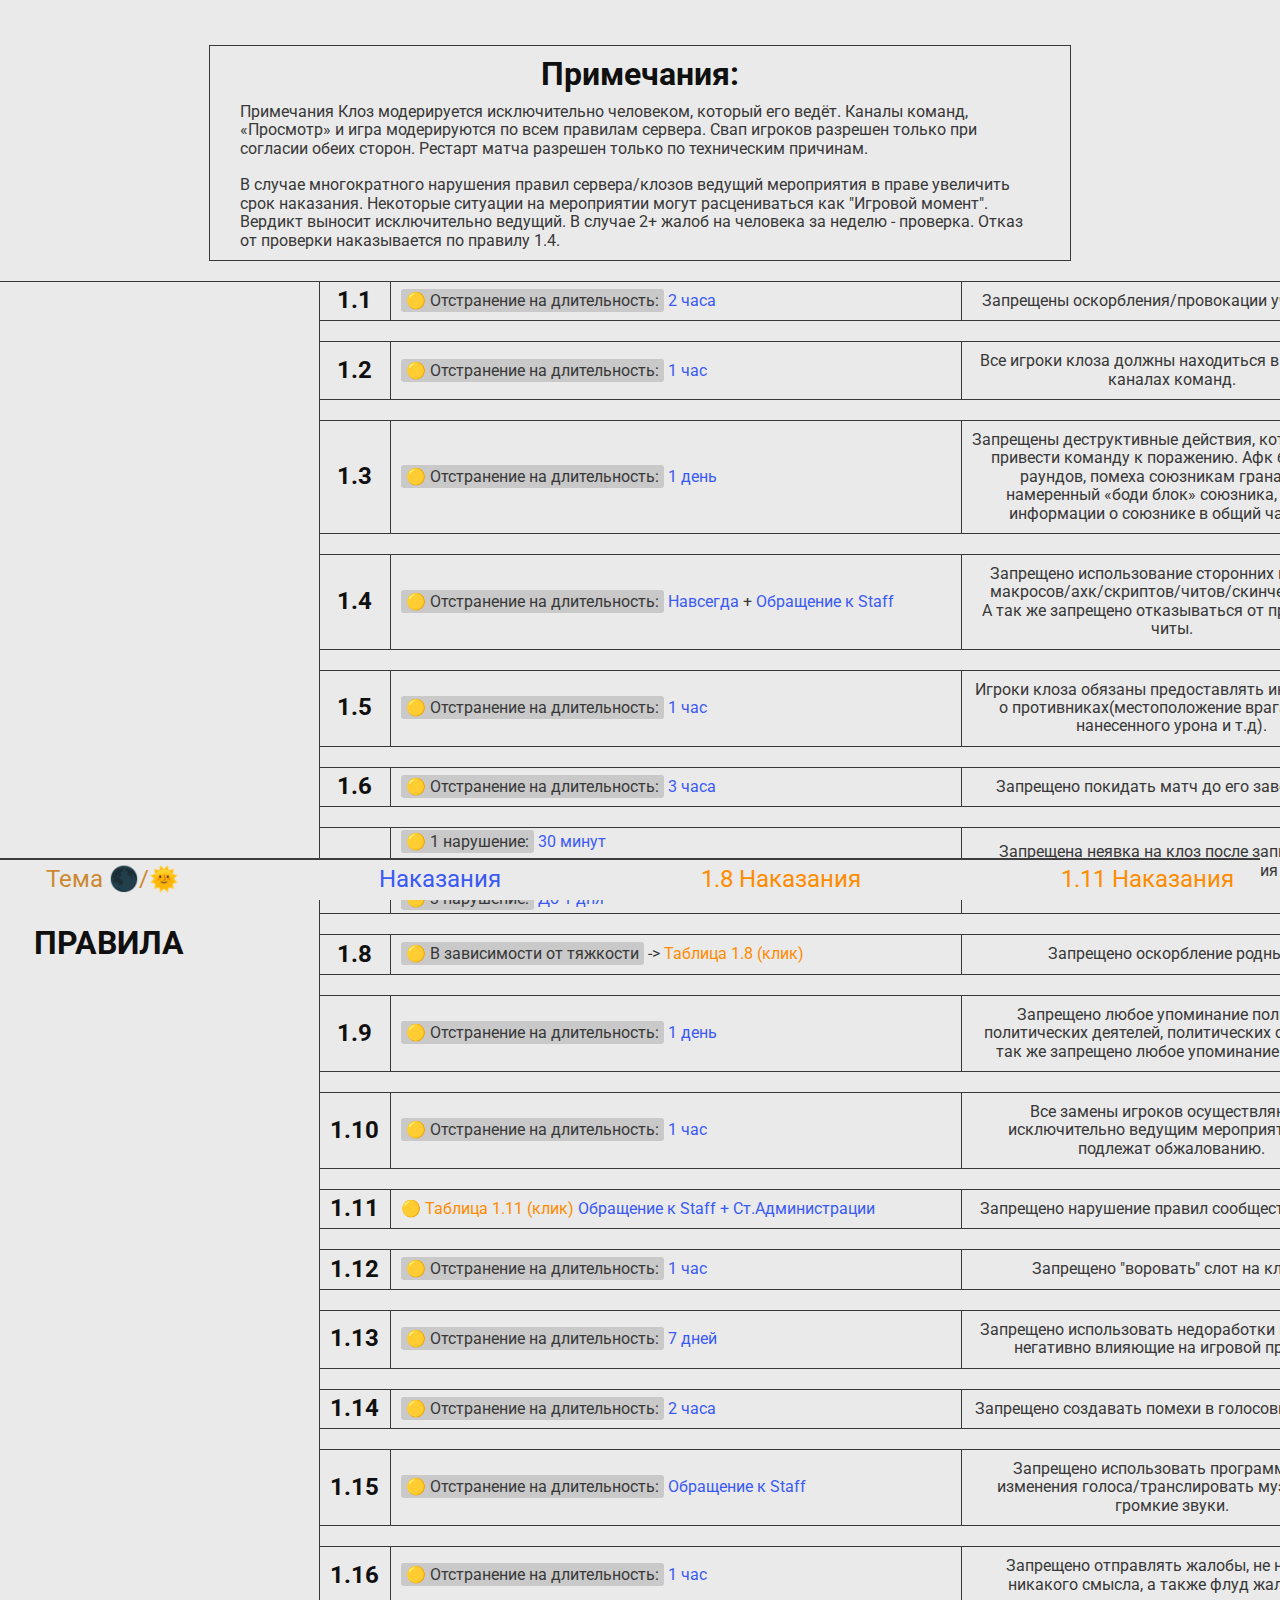
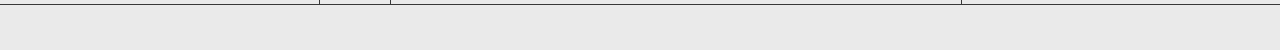
==== index.html @ 8bb2a96b "Add files via upload" ====
<!DOCTYPE html>
<html lang="ru">

<head>
    <meta charset="UTF-8">
    <title>Таблица наказаний Closemod</title>
    <link rel="stylesheet" href="css/norm.css">
    <link rel="stylesheet" href="css/main.css">
    <link rel="shortcut icon" href="logo.png" type="image/x-icon">
</head>

<body>

    <main>
        <div class="category-main">

            <div class="information">

                <h1 style="text-align: center">Примечания:</h1>

                <div class="info-main">
                    <p id="1-6">Примечания Клоз модерируется исключительно человеком, который его ведёт. Каналы команд, «Просмотр» и игра модерируются по всем правилам сервера. Свап игроков разрешен только при согласии обеих сторон.
Рестарт матча разрешен только по техническим причинам.<br><br>
В случае многократного нарушения правил сервера/клозов ведущий мероприятия в праве увеличить срок наказания.
Некоторые ситуации на мероприятии могут расцениваться как "Игровой момент". Вердикт выносит исключительно ведущий.
В случае 2+ жалоб на человека за неделю - проверка. Отказ от проверки наказывается по правилу 1.4.
                    <p></p>
                    </p>
                </div>

            </div>
            <div class="info-under">
                <div class="links">
                    <nav class="nav-phone">
                        <ul class="nav-list-phone">
                            <span class="theme-phone"><a class="switcher" onclick="toggleTheme()">Тема 🌑/🌞</a></span>
                            <span class="blue-color">Наказания</span>
                            <li class="nav-list_item-phone"><a class="link-hover" href="1.11-punishment.html">1.11
                                    Наказания</a></li>
                        </ul>
                    </nav>
                </div>
                <div class="link-to-rule">
                    <a href="#1" class="link-to">Перейти к 1 разделу</a>
                    <a href="#2" class="link-to">Перейти к 2 разделу</a>
                    <a href="#3" class="link-to">Перейти к 3 разделу</a>
                    <a href="#4" class="link-to">Перейти к 4 разделу</a>
                </div>
            </div>



            <div class="category-main-element">
                <div class="category-main-left">
                    <h1 class="category-main-left-text"></h1>
                    <h1 class="category-main-left-text">ПРАВИЛА</h1>
                </div>
                <div class="category-main-right-container">
                    <div class="category-main-right-element-rule">
                        <div class="category-main-right-container-rule-number">
                            <h2>1.1</h2>
                        </div>
                        <div class="category-main-right-container-rule-text">
                            <p><span class="example-p">🟡 Отстранение на длительность:</span> <span class="blue-color">2 часа</span> </p>
                        </div>
                        <div class="category-main-right-container-rule-name">
                            <p>Запрещены оскорбления/провокации участников.</p>
                        </div>
                    </div>
                    <div class="category-main-right-element-rule">
                        <div class="category-main-right-container-rule-number">
                            <h2>1.2</h2>
                        </div>
                        <div class="category-main-right-container-rule-text">
                            <p><span class="example-p">🟡 Отстранение на длительность:</span> <span class="blue-color">1 час</span> </p>
                        </div>
                        <div class="category-main-right-container-rule-name">
                            <p>Все игроки клоза должны находиться в голосовых каналах команд.</p>
                        </div>
                    </div>
                    <div class="category-main-right-element-rule">
                        <div class="category-main-right-container-rule-number">
                            <h2 id="1">1.3</h2>
                        </div>
                        <div class="category-main-right-container-rule-text">
                            <p><span class="example-p">🟡 Отстранение на длительность:</span> <span class="blue-color">1 день</span> </p>
                        </div>
                        <div class="category-main-right-container-rule-name">
                            <p> Запрещены деструктивные действия, которые могут привести команду к поражению. Афк более 2-ух раундов, помеха союзникам гранатами, намеренный «боди блок» союзника, «Слив»
ㅤинформации о союзнике в общий чат и т.д. </p>
                        </div>
                    </div>
                    <div class="category-main-right-element-rule">
                        <div class="category-main-right-container-rule-number">
                            <h2>1.4</h2>
                        </div>
                        <div class="category-main-right-container-rule-text">
                            <p><span class="example-p">🟡 Отстранение на длительность:</span> <span class="blue-color">Навсегда</span> + <span class="blue-color">Обращение к Staff</span> </p>
                        </div>
                        <div class="category-main-right-container-rule-name">
                            <p>Запрещено использование сторонних программ  макросов/ахк/скриптов/читов/скинченджеров.<br>А так же запрещено отказываться от проверки на читы.</p>
                        </div>
                    </div>
                    <div class="category-main-right-element-rule">
                        <div class="category-main-right-container-rule-number">
                            <h2>1.5</h2>
                        </div>
                        <div class="category-main-right-container-rule-text">
                            <p><span class="example-p">🟡 Отстранение на длительность:</span> <span class="blue-color">1 час</span> </p>
                        </div>
                        <div class="category-main-right-container-rule-name">
                            <p>Игроки клоза обязаны предоставлять информацию о противниках(местоположение врага, кол-во нанесенного урона и т.д).</p>
                        </div>
                    </div>
                    <div class="category-main-right-element-rule">
                        <div class="category-main-right-container-rule-number">
                            <h2>1.6</h2>
                        </div>
                        <div class="category-main-right-container-rule-text"> 
                            <p><span class="example-p">🟡 Отстранение на длительность:</span> <span class="blue-color">3 часа</span> </p>
                        </div>
                        <div class="category-main-right-container-rule-name">
                            <p>Запрещено покидать матч до его завершения.</p>
                        </div>
                    </div>
                    <div class="category-main-right-element-rule">
                        <div class="category-main-right-container-rule-number">
                            <h2>1.7</h2>
                        </div>
                        <div class="category-main-right-container-rule-text">
                            <p><span class="example-p">🟡 1 нарушение:</span> <span class="blue-color">30 минут</span></p>
                            <p><span class="example-p">🟡 2 нарушение:</span> <span class="blue-color">1 час</span></p>
                            <p><span class="example-p">🟡 3 нарушение:</span> <span class="blue-color">До 1 дня</span></p>
                        </div>
                        <div class="category-main-right-container-rule-name">
                            <p>Запрещена неявка на клоз после записи и его начала. Ожидание после формирования команд — 5 минут.</p>
                        </div>
                    </div>
                    <div class="category-main-right-element-rule">
                        <div class="category-main-right-container-rule-number">
                            <h2>1.8</h2>
                        </div>
                        <div class="category-main-right-container-rule-text">
                            <p><span class="example-p">🟡 В зависимости от тяжкости</span> -> <a class="link-hover" href="1.8-punishment.html">Таблица 1.8 (клик)</a></p>
                        </div>
                        <div class="category-main-right-container-rule-name">
                            <p>Запрещено оскорбление родных.</p>
                        </div>
                    </div>
                    <div class="category-main-right-element-rule">
                        <div class="category-main-right-container-rule-number">
                            <h2>1.9</h2>
                        </div>
                        <div class="category-main-right-container-rule-text">
                            <p><span class="example-p">🟡 Отстранение на длительность:</span> <span class="blue-color">1 день</span></p>
                        </div>
                        <div class="category-main-right-container-rule-name">
                            <p>Запрещено любое упоминание политики, политических деятелей, политических ситуаций, а так же запрещено любое упоминание религии.</p>
                        </div>
                    </div>
                    <div class="category-main-right-element-rule">
                        <div class="category-main-right-container-rule-number">
                            <h2>1.10</h2>
                        </div>
                        <div class="category-main-right-container-rule-text">
                            <p><span class="example-p">🟡 Отстранение на длительность:</span> <span class="blue-color">1 час</span></p>
                        </div>
                        <div class="category-main-right-container-rule-name">
                            <p>Все замены игроков осуществляются исключительно ведущим мероприятия и не подлежат обжалованию.</p>
                        </div>
                    </div>
                    <div class="category-main-right-element-rule">
                        <div class="category-main-right-container-rule-number">
                            <h2>1.11</h2>
                        </div>
                        <div class="category-main-right-container-rule-text">
                            <p>🟡 <a class="link-hover" href="1.11-punishment.html">Таблица 1.11 (клик)</a> </span> <span class="blue-color">Обращение к Staff + Ст.Администрации</span></p>
                        </div>
                        <div class="category-main-right-container-rule-name">
                            <p>Запрещено нарушение правил сообщества Discord.</p>
                        </div>
                    </div>
                    <div class="category-main-right-element-rule">
                        <div class="category-main-right-container-rule-number">
                            <h2>1.12</h2>
                        </div>
                        <div class="category-main-right-container-rule-text">
                            <p><span class="example-p">🟡 Отстранение на длительность:</span> <span class="blue-color">1 час</span></p>
                        </div>
                        <div class="category-main-right-container-rule-name">
                            <p>Запрещено "воровать" слот на клозе.</p>    
                        </div>
                    </div>
                    <div class="category-main-right-element-rule">
                        <div class="category-main-right-container-rule-number">
                            <h2>1.13</h2>
                        </div>
                        <div class="category-main-right-container-rule-text">
                            <p><span class="example-p">🟡 Отстранение на длительность:</span> <span class="blue-color">7 дней</span></p>
                        </div>
                        <div class="category-main-right-container-rule-name">
                            <p>Запрещено использовать недоработки игры(баги), негативно влияющие на игровой процесс.</p>
                        </div>
                    </div>
                    <div class="category-main-right-element-rule">
                        <div class="category-main-right-container-rule-number">
                            <h2>1.14</h2>
                        </div>
                        <div class="category-main-right-container-rule-text">
                            <p><span class="example-p">🟡 Отстранение на длительность:</span> <span class="blue-color">2 часа</span></p>
                        </div>
                        <div class="category-main-right-container-rule-name">
                            <p>Запрещено создавать помехи в голосовых каналах.</p>
                        </div>
                    </div>
                    <div class="category-main-right-element-rule">
                        <div class="category-main-right-container-rule-number">
                            <h2>1.15</h2>
                        </div>
                        <div class="category-main-right-container-rule-text">
                            <p><span class="example-p">🟡 Отстранение на длительность:</span> <span class="blue-color">Обращение к Staff</span></p>
                        </div>
                        <div class="category-main-right-container-rule-name">
                            <p>Запрещено использовать программы для изменения голоса/транслировать музыку или громкие звуки.</p>
                        </div>
                    </div>
                    <div class="category-main-right-element-rule">
                        <div class="category-main-right-container-rule-number">
                            <h2>1.16</h2>
                        </div>
                        <div class="category-main-right-container-rule-text">
                            <p><span class="example-p">🟡 Отстранение на длительность:</span> <span class="blue-color">1 час</span></p>
                        </div>
                        <div class="category-main-right-container-rule-name">
                            <p>Запрещено отправлять жалобы, не несущие никакого смысла, а также флуд жалобами.</p>
                        </div>
                    </div>
            <div id="footer">

                <nav class="nav">
                    <ul class="nav-list">
                        <span class="theme"><a class="switcher" onclick="toggleTheme()">Тема 🌑/🌞</a></span>
                        <span class="blue-color">Наказания</span>
                        </li>
                        <li class="nav-list_item"><a class="link-hover" href="1.8-punishment.html">1.8 Наказания</a>
                        <li class="nav-list_item"><a class="link-hover" href="1.11-punishment.html">1.11 Наказания</a>
                        </li>
                    </ul>
                </nav>
                <!-- <div>
    <center><h2><a class="switcher" onclick="toggleTheme()"> <span>Тема 🌑/🌞</span> </a> <span class="blue-color">Наказания</span> &nbsp; &nbsp;<a class="link-hover" href="1.14-punishment.html">1.14 Наказания</a> &nbsp; &nbsp;<a class="link-hover" href="1.17-punishment.html">1.17 Наказания</a> &nbsp; &nbsp;<a class="link-hover" href="constitution/constitution.html">Конституция</a></h2></center>
   </div> -->

            </div>

    </main>
    <script>
        // function to set a given theme/color-scheme
        function setTheme(themeName) {
            localStorage.setItem('theme', themeName);
            document.documentElement.className = themeName;
        }
        // function to toggle between light and dark theme
        function toggleTheme() {
            if (localStorage.getItem('theme') === 'theme-dark') {
                setTheme('theme-light');
            } else {
                setTheme('theme-dark');
            }
        }
        // Immediately invoked function to set the theme on initial load
        (function () {
            if (localStorage.getItem('theme') === 'theme-dark') {
                setTheme('theme-dark');
            } else {
                setTheme('theme-light');
            }
        })();
    </script>

</body>

</html>
---- css/norm.css ----
/*! normalize.css v8.0.1 | MIT License | github.com/necolas/normalize.css */

/* Document
   ========================================================================== */

/**
 * 1. Correct the line height in all browsers.
 * 2. Prevent adjustments of font size after orientation changes in iOS.
 */

html {
    line-height: 1.15; /* 1 */
    -webkit-text-size-adjust: 100%; /* 2 */
}

/* Sections
   ========================================================================== */

/**
 * Remove the margin in all browsers.
 */

body {
    margin: 0;
}

/**
 * Render the `main` element consistently in IE.
 */

main {
    display: block;
}

/**
 * Correct the font size and margin on `h1` elements within `section` and
 * `article` contexts in Chrome, Firefox, and Safari.
 */

h1 {
    font-size: 2em;
    margin: 0.67em 0;
}

/* Grouping content
   ========================================================================== */

/**
 * 1. Add the correct box sizing in Firefox.
 * 2. Show the overflow in Edge and IE.
 */

hr {
    box-sizing: content-box; /* 1 */
    height: 0; /* 1 */
    overflow: visible; /* 2 */
}

/**
 * 1. Correct the inheritance and scaling of font size in all browsers.
 * 2. Correct the odd `em` font sizing in all browsers.
 */

pre {
    font-family: monospace, monospace; /* 1 */
    font-size: 1em; /* 2 */
}

/* Text-level semantics
   ========================================================================== */

/**
 * Remove the gray background on active links in IE 10.
 */

a {
    background-color: transparent;
}

/**
 * 1. Remove the bottom border in Chrome 57-
 * 2. Add the correct text decoration in Chrome, Edge, IE, Opera, and Safari.
 */

abbr[title] {
    border-bottom: none; /* 1 */
    text-decoration: underline; /* 2 */
    text-decoration: underline dotted; /* 2 */
}

/**
 * Add the correct font weight in Chrome, Edge, and Safari.
 */

b,
strong {
    font-weight: bolder;
}

/**
 * 1. Correct the inheritance and scaling of font size in all browsers.
 * 2. Correct the odd `em` font sizing in all browsers.
 */

code,
kbd,
samp {
    font-family: monospace, monospace; /* 1 */
    font-size: 1em; /* 2 */
}

/**
 * Add the correct font size in all browsers.
 */

small {
    font-size: 80%;
}

/**
 * Prevent `sub` and `sup` elements from affecting the line height in
 * all browsers.
 */

sub,
sup {
    font-size: 75%;
    line-height: 0;
    position: relative;
    vertical-align: baseline;
}

sub {
    bottom: -0.25em;
}

sup {
    top: -0.5em;
}

/* Embedded content
   ========================================================================== */

/**
 * Remove the border on images inside links in IE 10.
 */

img {
    border-style: none;
}

/* Forms
   ========================================================================== */

/**
 * 1. Change the font styles in all browsers.
 * 2. Remove the margin in Firefox and Safari.
 */

button,
input,
optgroup,
select,
textarea {
    font-family: inherit; /* 1 */
    font-size: 100%; /* 1 */
    line-height: 1.15; /* 1 */
    margin: 0; /* 2 */
}

/**
 * Show the overflow in IE.
 * 1. Show the overflow in Edge.
 */

button,
input { /* 1 */
    overflow: visible;
}

/**
 * Remove the inheritance of text transform in Edge, Firefox, and IE.
 * 1. Remove the inheritance of text transform in Firefox.
 */

button,
select { /* 1 */
    text-transform: none;
}

/**
 * Correct the inability to style clickable types in iOS and Safari.
 */

button,
[type="button"],
[type="reset"],
[type="submit"] {
    -webkit-appearance: button;
}

/**
 * Remove the inner border and padding in Firefox.
 */

button::-moz-focus-inner,
[type="button"]::-moz-focus-inner,
[type="reset"]::-moz-focus-inner,
[type="submit"]::-moz-focus-inner {
    border-style: none;
    padding: 0;
}

/**
 * Restore the focus styles unset by the previous rule.
 */

button:-moz-focusring,
[type="button"]:-moz-focusring,
[type="reset"]:-moz-focusring,
[type="submit"]:-moz-focusring {
    outline: 1px dotted ButtonText;
}

/**
 * Correct the padding in Firefox.
 */

fieldset {
    padding: 0.35em 0.75em 0.625em;
}

/**
 * 1. Correct the text wrapping in Edge and IE.
 * 2. Correct the color inheritance from `fieldset` elements in IE.
 * 3. Remove the padding so developers are not caught out when they zero out
 *    `fieldset` elements in all browsers.
 */

legend {
    box-sizing: border-box; /* 1 */
    color: inherit; /* 2 */
    display: table; /* 1 */
    max-width: 100%; /* 1 */
    padding: 0; /* 3 */
    white-space: normal; /* 1 */
}

/**
 * Add the correct vertical alignment in Chrome, Firefox, and Opera.
 */

progress {
    vertical-align: baseline;
}

/**
 * Remove the default vertical scrollbar in IE 10+.
 */

textarea {
    overflow: auto;
}

/**
 * 1. Add the correct box sizing in IE 10.
 * 2. Remove the padding in IE 10.
 */

[type="checkbox"],
[type="radio"] {
    box-sizing: border-box; /* 1 */
    padding: 0; /* 2 */
}

/**
 * Correct the cursor style of increment and decrement buttons in Chrome.
 */

[type="number"]::-webkit-inner-spin-button,
[type="number"]::-webkit-outer-spin-button {
    height: auto;
}

/**
 * 1. Correct the odd appearance in Chrome and Safari.
 * 2. Correct the outline style in Safari.
 */

[type="search"] {
    -webkit-appearance: textfield; /* 1 */
    outline-offset: -2px; /* 2 */
}

/**
 * Remove the inner padding in Chrome and Safari on macOS.
 */

[type="search"]::-webkit-search-decoration {
    -webkit-appearance: none;
}

/**
 * 1. Correct the inability to style clickable types in iOS and Safari.
 * 2. Change font properties to `inherit` in Safari.
 */

::-webkit-file-upload-button {
    -webkit-appearance: button; /* 1 */
    font: inherit; /* 2 */
}

/* Interactive
   ========================================================================== */

/*
 * Add the correct display in Edge, IE 10+, and Firefox.
 */

details {
    display: block;
}

/*
 * Add the correct display in all browsers.
 */

summary {
    display: list-item;
}

/* Misc
   ========================================================================== */

/**
 * Add the correct display in IE 10+.
 */

template {
    display: none;
}

/**
 * Add the correct display in IE 10.
 */

[hidden] {
    display: none;
}
---- css/main.css ----
@import url('https://fonts.googleapis.com/css2?family=Roboto&display=swap');



:root {
    --text-block-bg-color: #383838;
    --main-bg-color: #262626;
    --headline-color: #ddd;
    --main-text-color: #9f9f9f;
    --orange-color: #f5a43b;
    --red-color: #ff3535;
    /* Пункты */
    --blue-color: #3b5af5;
    /* Наказания командами */
    --user-color: #f5a43b;
    --user-admin-color: #f5733b;
    --switcher-content: "☀️";
    --footer_background: #262629;
}


.theme-light {
    --text-block-bg-color: #c9c9c9;
    --main-bg-color: #eaeaea;
    --headline-color: #101010;
    --main-text-color: #383838;
    --rule-color: #ff3535;
    --chat-color: #3b5af5;
    --user-color: #f5a43b;
    --user-admin-color: #f5733b;
    --footer_background: #eaeaea
}

.theme-dark {
    --text-block-bg-color: #383838;
    --main-bg-color: #262626;
    --headline-color: #ddd;
    --main-text-color: #9f9f9f;
    --rule-color: #ff3535;
    --chat-color: #3b5af5;
    --user-color: #f5a43b;
    --user-admin-color: #f5733b;

}

#footer {
    position: fixed;
    /* Фиксированное положение */
    left: -20px;
    bottom: 0;
    /* Левый нижний угол */
    width: 100%;
    /* Ширина слоя */
    height: 4.5%;
    border-top: 2px solid;
    border-color: #3d3d3d;
    -webkit-user-select: none;
    -khtml-user-select: none;
    -moz-user-select: none;
    -ms-user-select: none;
    -o-user-select: none;
    user-select: none;
    background: var(--footer_background);
}



#footer div {
    width: 100%;
    /* Ширина слоя */
    height: 4.5%;
    padding: 10px;
    /* Поля вокруг текста */
    /* Цвет фона */
}

.pres {
    text-decoration: none;
}

.nav-list {

    text-decoration: none;
    /* font-weight: bold; */
    font-size: 24px;
    margin: 6px 2% 0px 2%;
    align-items: center;
    list-style-type: none;
    display: flex;
    justify-content: space-between;
}


a:visited {
    text-decoration: none;
}

/* .nav-list_item a {
    color: #ff8c00;
    text-shadow: 0px 4px 4px rgba(0, 0, 0, 0.25);
    text-decoration: none;

} */



.switcher {
    color: #cc8931;
    cursor: pointer;

}

.red-color {
    color: var(--red-color);
}

.orange-color {
    color: var(--orange-color);
}

.orange_1_11 {
    font-size: 20px;
    color: var(--orange-color);
}

.primer {
    color:lightgrey;
}

.blue-color {
    color: var(--blue-color);
}

html {
    color: var(--main-text-color);
    font-family: 'Roboto', sans-serif;
    scroll-behavior: smooth;
}

body {
    background-color: var(--main-bg-color);
    min-height: 100vh;
    display: flex;
    justify-content: center;
    align-items: center;
}

main {
    display: flex;
    flex-direction: column;
    justify-content: center;
    align-items: center;
    min-height: 100vh;
    gap: 20px;
    max-width: 1500px;
}

h1,
h2,
h3,
h4 {
    color: var(--headline-color);
    margin: 0;
}

p {
    margin: 0;
}

.category-main-right-container-rule-number {
    display: flex;
    justify-content: center;
    align-items: center;
    padding: 0 10px;
    width: 50px;
}

.category-rules {
    display: flex;
    flex-direction: row;
    flex-wrap: wrap;
    align-items: center;
    justify-content: center;
    gap: 10px;
}

.rule {
    font-size: 25px;
    text-decoration: none;
    color: var(--main-text-color);
    transition-duration: 0.1s;
}

.rule:hover {
    color: var(--headline-color);
}

.category-main {
    display: flex;
    flex-direction: column;
    gap: 20px;
    margin: 5vh 0;
}

.category-main-element {
    display: flex;
    flex-direction: row;
}

.category-main-left {
    align-self: stretch;
    border: 1px solid var(--main-text-color);
    display: flex;
    padding: 0 10px;
    flex-direction: column;
    justify-content: center;
    align-items: center;
    width: 400px;
}

.category-main-right-container {
    display: flex;
    flex-direction: column;
    gap: 20px;
}

.category-main-right-element-rule {
    display: flex;
}

.category-main-right-element-rule>div {
    border-right: 1px solid var(--main-text-color);
    border-top: 1px solid var(--main-text-color);
    border-bottom: 1px solid var(--main-text-color);
}

.category-main-right-container-rule-text {
    display: flex;
    flex-direction: column;
    gap: 10px;
    padding: 5px 10px;
    width: 550px;
    justify-content: center;
}

.category-main-right-container-rule-name {
    text-align: center;
    display: flex;
    align-items: center;
    justify-content: center;
    padding: 10px 10px;
    width: 400px;
}

.example-p {
    padding: 2px 5px;
    margin-bottom: 5px;
    border-radius: 3px;
    position: relative;
    background-color: var(--text-block-bg-color);
}

.information {
    width: 800px;
    align-self: center;
    border: 1px solid var(--main-text-color);
    padding: 10px 30px;
}

.link-hover {
    text-decoration: none;
    color: #ff8c00;
    transition-duration: 0.1s;
}

.link-hover:hover {
    color: #cc8931;
}

.info-main {
    margin-top: 10px;
}

/* Section 1.17 */

.main_add {
    display: flex;
    margin: 0;
    padding: 0;
    margin-bottom: -20px;
}

.main_add .main {
    width: 420px;
    height: 90px;
    border: 1px solid var(--main-text-color);
    font-size: 25px;
    font-weight: bold;
    color: var(--headline-color);
    text-align: center;
    display: flex;
    align-items: center;
    justify-content: center;
}

.main_add .center {
    width: 569px;
    height: 90px;
    border: 1px solid var(--main-text-color);
    font-size: 35px;
    font-weight: bold;
    color: var(--headline-color);
    text-align: center;
    display: flex;
    align-items: center;
    justify-content: center;
}

.main_add .right {
    width: 420px;
    height: 90px;
    margin-left: auto;
    border: 1px solid var(--main-text-color);
    font-size: 25px;
    font-weight: bold;
    color: var(--headline-color);
    text-align: center;
    display: flex;
    align-items: center;
    justify-content: center;
}


.text_1_17 {
    font-size: 20px;
}

	

.note_1_17 {
    width: 1410px;
    height: auto;
    text-align: center;

    color: var(--headline-color);
    font-size: 24px;
    border: 1px solid var(--main-text-color);
}

.note_1_17 .note {
    padding: 10px 0 10px 0;
    border-top: 1px solid var(--main-text-color);
}

/* width */
::-webkit-scrollbar {
    width: 8px;
}

/* Track */
::-webkit-scrollbar-track {
    box-shadow: none;
}

/* Handle */
::-webkit-scrollbar-thumb {
    background: var(--text-block-bg-color);
}

.link-to {
    color: var(--orange-color);
    text-decoration: none;
    display: flex;
    flex-direction: column;
}

.info-under {
    display: none;
}

.info-under-14 {
    display: none;
}

.info-under-17 {
    display: none;
}


.hide {
    color: #000;
    cursor: help;
}

.hide:hover::after {
    background-color: #33363b;
    padding: 3px;
    border-radius: 6px;
    position: absolute;
    width: auto;
    bottom: 50px;
    right: 35px;
    content: 'Опа, а шо это такое...';
    font-size: 20px;
}



.category-main-element-14 {
    display: flex;
    flex-direction: row;
}

.category-main-left-14 {
    align-self: stretch;
    border: 1px solid var(--main-text-color);
    display: flex;
    padding: 0 10px;
    flex-direction: column;
    justify-content: center;
    align-items: center;
    width: 400px;
}

.category-main-right-container-14 {
    display: flex;
    flex-direction: column;
    gap: 20px;
}

.category-main-right-element-rule-14 {
    display: flex;
}

.category-main-right-element-rule-14>div {
    border-right: 1px solid var(--main-text-color);
    border-top: 1px solid var(--main-text-color);
    border-bottom: 1px solid var(--main-text-color);
}

.category-main-right-container-rule-text-14 {
    display: flex;
    flex-direction: column;
    gap: 10px;
    padding: 5px 10px;
    width: 550px;
    justify-content: center;
}

.category-main-right-container-rule-name-14 {
    text-align: center;
    display: flex;
    align-items: center;
    justify-content: center;
    padding: 10px 10px;
    width: 400px;
}

.main_add-14 {
    display: flex;
    margin: 0;
    padding: 0;
    margin-bottom: -20px;
}

.main_add-14 .main-14 {
    width: 420px;
    height: 90px;
    border: 1px solid var(--main-text-color);
    font-size: 25px;
    font-weight: bold;
    color: var(--headline-color);
    text-align: center;
    display: flex;
    align-items: center;
    justify-content: center;
}

.main_add-14 .center-14 {
    width: 569px;
    height: 90px;
    border: 1px solid var(--main-text-color);
    font-size: 35px;
    font-weight: bold;
    color: var(--headline-color);
    text-align: center;
    display: flex;
    align-items: center;
    justify-content: center;
}

.main_add-14 .right-14 {
    width: 420px;
    height: 90px;
    margin-left: auto;
    border: 1px solid var(--main-text-color);
    font-size: 25px;
    font-weight: bold;
    color: var(--headline-color);
    text-align: center;
    display: flex;
    align-items: center;
    justify-content: center;
}



.main_add-17 {
    display: flex;
    margin: 0;
    padding: 0;
    margin-bottom: -20px;
}

.main_add-17 .main-17 {
    width: 420px;
    height: 90px;
    border: 1px solid var(--main-text-color);
    font-size: 25px;
    font-weight: bold;
    color: var(--headline-color);
    text-align: center;
    display: flex;
    align-items: center;
    justify-content: center;
}

.main_add-17 .center-17 {
    width: 569px;
    height: 90px;
    border: 1px solid var(--main-text-color);
    font-size: 35px;
    font-weight: bold;
    color: var(--headline-color);
    text-align: center;
    display: flex;
    align-items: center;
    justify-content: center;
}

.main_add-17 .right-17 {
    width: 420px;
    height: 90px;
    margin-left: auto;
    border: 1px solid var(--main-text-color);
    font-size: 25px;
    font-weight: bold;
    color: var(--headline-color);
    text-align: center;
    display: flex;
    align-items: center;
    justify-content: center;
}


.information-14 {
    width: 800px;
    align-self: center;
    border: 1px solid var(--main-text-color);
    padding: 10px 30px;
}

.information-17 {
    width: 800px;
    align-self: center;
    border: 1px solid var(--main-text-color);
    padding: 10px 30px;
}





.category-main-element-17 {
    display: flex;
    flex-direction: row;
}

.category-main-left-17 {
    align-self: stretch;
    border: 1px solid var(--main-text-color);
    display: flex;
    padding: 0 10px;
    flex-direction: column;
    justify-content: center;
    align-items: center;
    width: 400px;
}

.category-main-right-container-17 {
    display: flex;
    flex-direction: column;
    gap: 20px;
}

.category-main-right-element-rule-17 {
    display: flex;
}

.category-main-right-element-rule-17>div {
    border-right: 1px solid var(--main-text-color);
    border-top: 1px solid var(--main-text-color);
    border-bottom: 1px solid var(--main-text-color);
}

.category-main-right-container-rule-text-17 {
    display: flex;
    flex-direction: column;
    gap: 10px;
    padding: 5px 10px;
    width: 550px;
    justify-content: center;
}

.category-main-right-container-rule-name-17 {
    text-align: center;
    display: flex;
    align-items: center;
    justify-content: center;
    padding: 10px 10px;
    width: 400px;
}

.category-main-left-index {
    display: none;
}

.category-main-left-text-index {
    display: none;
}



@media (orientation: portrait) {
    main {
        margin-left: 80px;
        margin-right: auto;
    }

    .category-main-right-container {
        margin-bottom: 30px;
    }

    .information {
        width: 750px;
        position: relative;
        /* margin-left: %; */
        text-align: center;
    }

    .category-main-left {
        display: none;
    }

    .category-main-left-index {
        display: block;
        margin-right: 20px;
        border: 1px solid var(--main-text-color);
        padding: 10px;
    }

    .category-main-left-text-index {
        display: block;
    }


    .category-main-right-container-rule-number {
        border-left: 1px solid var(--main-text-color);
    }

    .category-main-right-container-rule-name {
        width: 150px;
    }

    .link-to-rule {
        font-size: 20px;
        text-decoration: none;
        display: flex;
        flex-direction: column;
        text-align: center;
        padding: 10px 10px;
        color: white;
        opacity: 100%;
    }

    .link-to {
        padding: 4px 0;
    }

    #footer {
        display: none;
    }

    .links {
        display: flex;
        font-size: 20px;
        padding: 10px 0;
    }

    .info-under {
        width: 793px;
        display: flex;
        justify-content: space-between;
        padding: 10px;
        border: 1px solid var(--main-text-color);
    }

    .nav-list-phone li {
        list-style-type: none
    }

    .nav-phone {
        display: flex;
        justify-content: space-between;
        flex-direction: column;
    }

    .theme-phone {
        display: block;
        margin-left: 20%;
    }

    .pres-phone a {
        text-decoration: none;
        color: #ff8c00;
        transition-duration: 0.1s;
    }

    .pres-phone:hover {
        color: #cc8931;
    }


    /* 1.14 */

    .category-main-element-14 {
        justify-content: center;
    }

    .category-main-left-14 {
        width: 120px;
    }

    .category-main-right-container-14 {
        display: flex;
        flex-direction: column;
        gap: 20px;
    }

    .category-main-right-element-rule-14 {
        display: flex;
    }

    .category-main-right-element-rule-14>div {
        border-right: 1px solid var(--main-text-color);
        border-top: 1px solid var(--main-text-color);
        border-bottom: 1px solid var(--main-text-color);
    }

    .category-main-right-container-rule-text-14 {
        display: flex;
        flex-direction: column;
        gap: 10px;
        padding: 5px 10px;
        width: 550px;
        justify-content: center;
    }

    .category-main-right-container-rule-name-14 {
        width: 100px;
    }



    .main_add-14 .main-14 {
        margin-left: 11px;
        width: 140px;
        border-bottom: none;
    }

    .main_add-14 .center-14 {
        width: 570px;
        font-size: 20px;
        border-bottom: none;
    }

    .main_add-14 .right-14 {
        width: 120px;
        margin-right: 10px;
        border-bottom: none;


    }

    .info-under-14 {
        display: block;
    }

    .links-14 {
        border: 1px solid var(--main-text-color);
        display: flex;
        justify-content: center;
        align-items: center;
    }

    .information-14 {
        width: 793px;
    }


    .info-under-17 {
        display: block;
        width: 1100px;
        margin-left: 250px;
    }

    .links-17 {
        font-size: 45px;
        border: 1px solid var(--main-text-color);
        display: flex;
        justify-content: center;
        align-items: center;

    }

    .information-17 {
        margin-left: 190px;
        width: 1040px;
        font-size: 40px;
    }

    .main_add-17 .main-17 {
        margin-left: 248px;
        width: 244px;
        font-size: 35px;
        height: 160px;
        border-bottom: none;
    }

    .main_add-17 .center-17 {
        width: 638px;
        font-size: 54px;
        height: 160px;
        border-bottom: none;
    }

    .main_add-17 .right-17 {
        position: relative;
        width: 218px;
        height: 160px;
        right: 60px;
        font-size: 40px;
        border-bottom: none;
    }

    .category-main-left-text-17 {
        text-align: center;
        width: 200px;
    }

    .category-main-left-17 {
        width: 220px;
        margin-left: 250px;
    }

    .category-main-right-container-rule-text-17 {
        width: 620px;
    }

    .category-main-right-container-rule-name-17 {
        width: 200px;
    }

    .category-main-right-container-17 span {
        font-size: 45px;
    }

    .note {
        font-size: 54px;
        text-align: center;
        margin-left: 150px;
    }
}
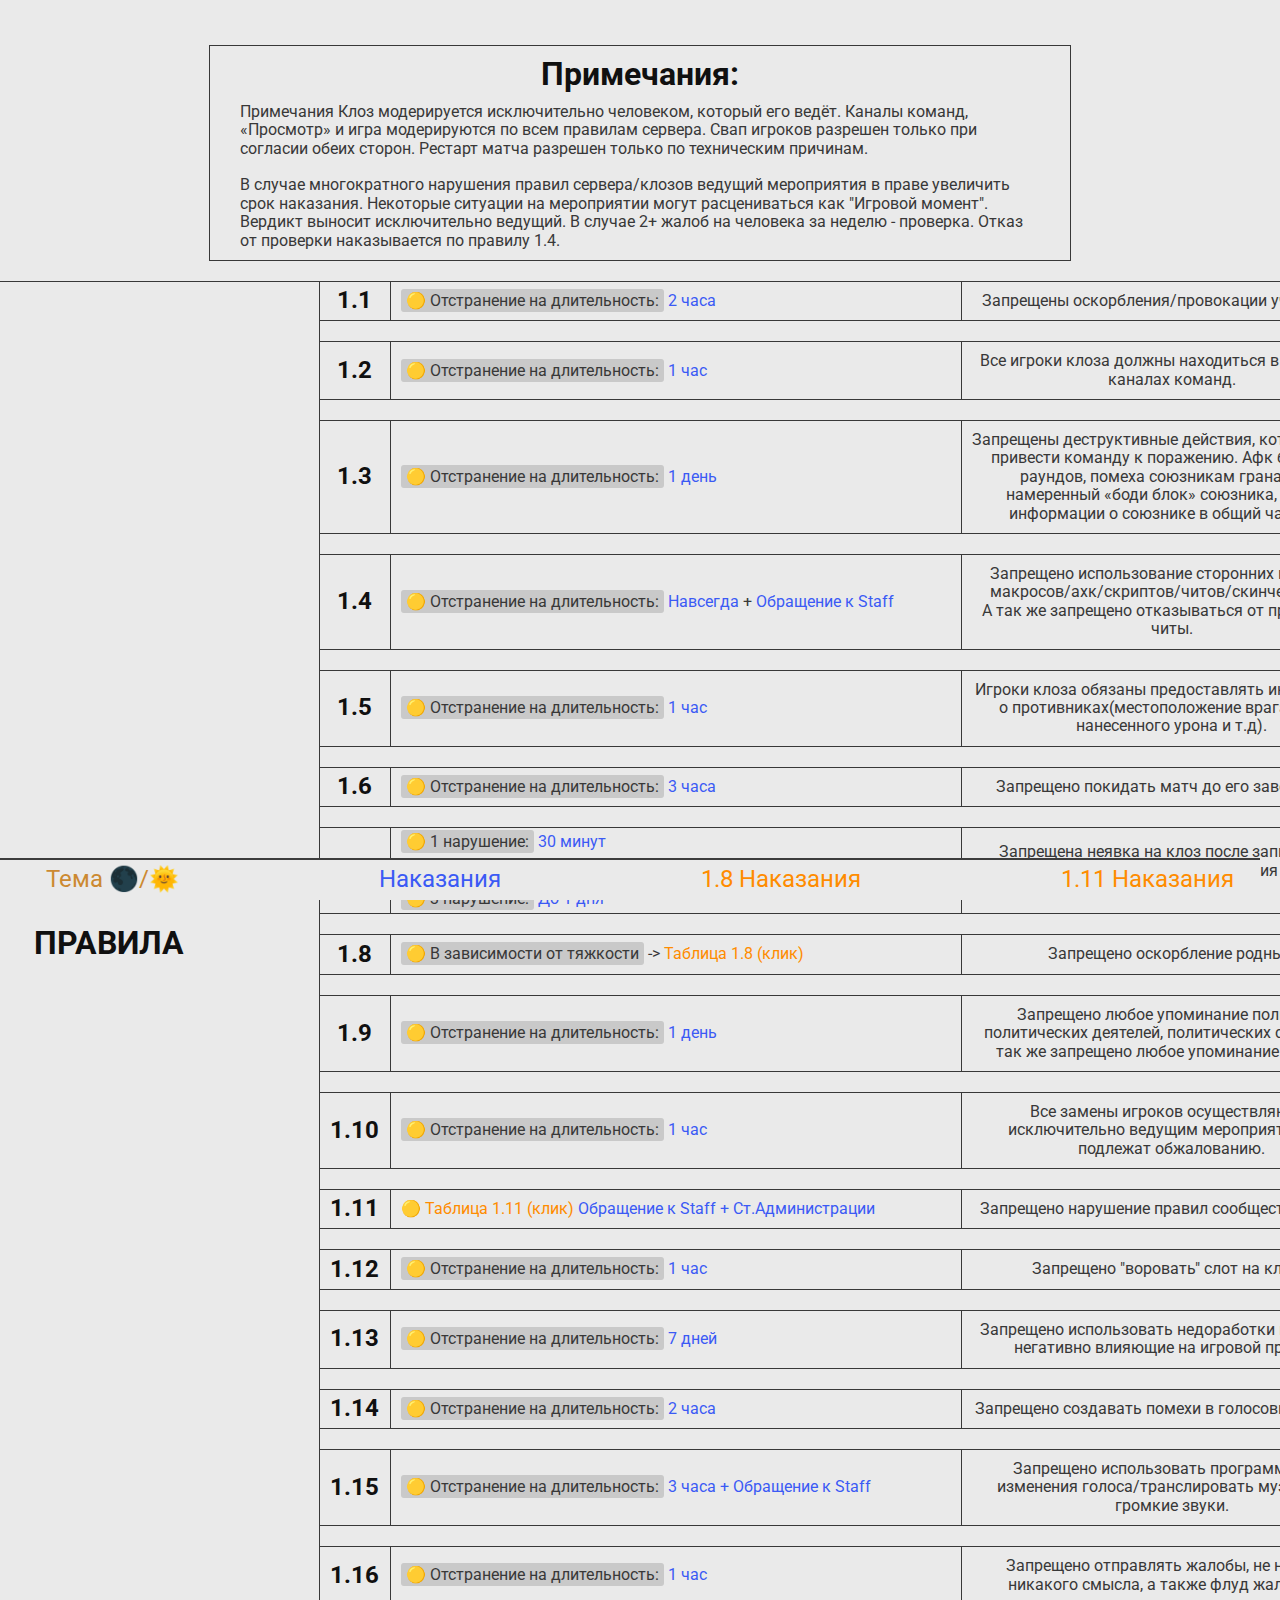
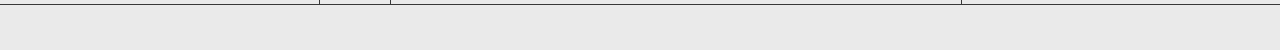
==== commit 015d69f7: "Update index.html" ====
--- a/index.html
+++ b/index.html
@@ -218,7 +218,7 @@
                             <h2>1.15</h2>
                         </div>
                         <div class="category-main-right-container-rule-text">
-                            <p><span class="example-p">🟡 Отстранение на длительность:</span> <span class="blue-color">Обращение к Staff</span></p>
+                            <p><span class="example-p">🟡 Отстранение на длительность:</span> <span class="blue-color">3 часа + Обращение к Staff</span></p>
                         </div>
                         <div class="category-main-right-container-rule-name">
                             <p>Запрещено использовать программы для изменения голоса/транслировать музыку или громкие звуки.</p>
